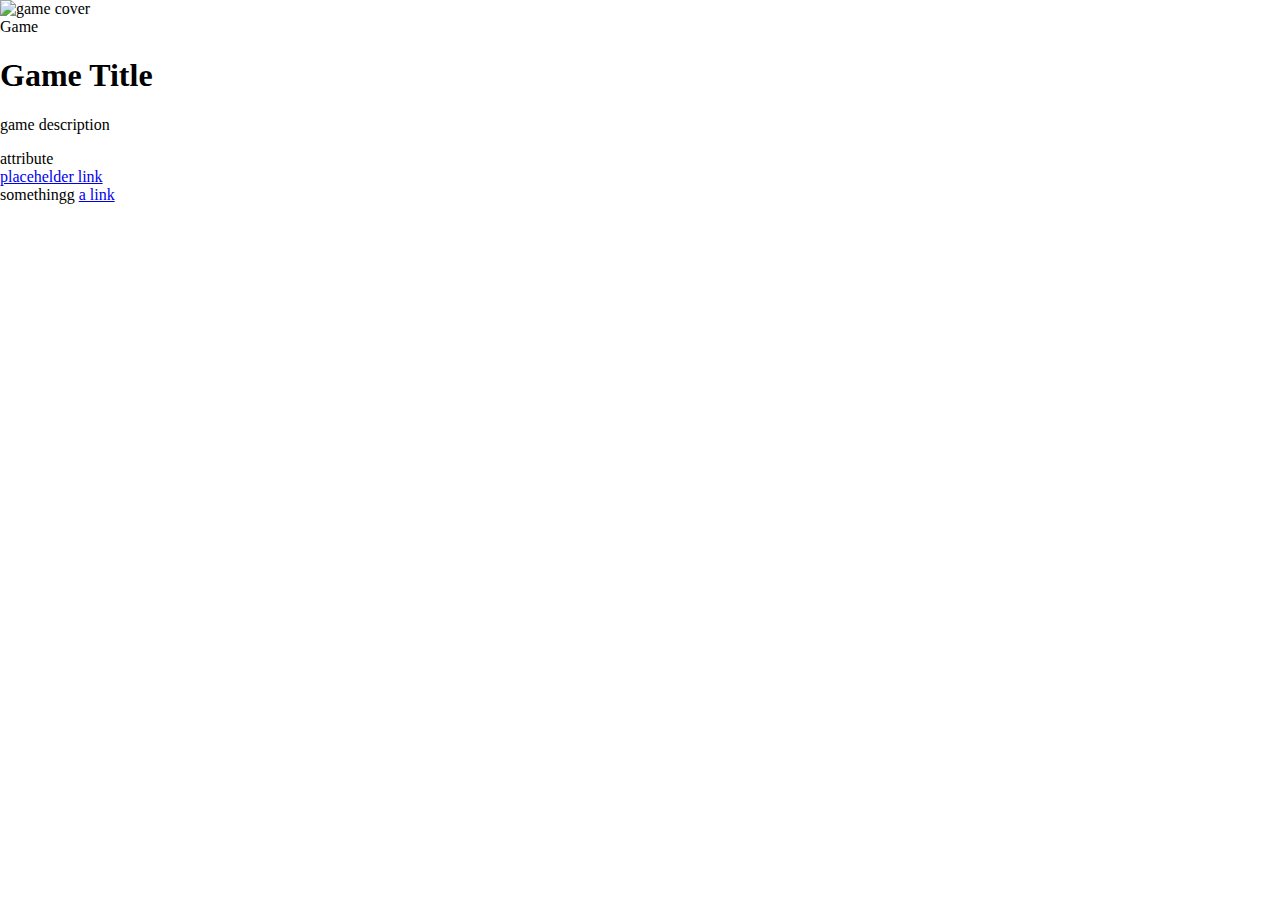
==== details.html @ 75552e0a "Update details.html" ====
<!DOCTYPE html>
<html>
  <head>
    <meta charset="utf-8">
    <meta name="viewport" content="width=device-width, initial-scale=1">
    <title>Game Details</title>
    <!-- Fonts -->
    <link href="https://fonts.googleapis.com/css?family=Roboto:300,400,500" rel="stylesheet">
    <!-- CSS -->
    <link href="style.css" rel="stylesheet">
    <meta name="robots" content="noindex,follow" />

  </head>

  <body>
    <main class="container">

     
        <img data-image="game cover" class="active" src="placegolder" alt="game cover">
      </div>


      <!-- Right Column -->
      <div class="right-column">

        <!-- Game Description -->
        <div class="game-description">
          <span>Game</span>
          <h1>Game Title</h1>
          <p>game description</p>
        </div>

        <!-- game Configuration -->
        <div class="game-configuration">

          <!-- some attribute -->
          <div class="attribute">
            <span>attribute</span>

          </div>


            <a href="#">placehelder link</a>
          </div>
        </div>

        <!-- Game Pricing -->
        <div class="game-price">
          <span>somethingg</span>
          <a href="#" class="boom-btn">a link</a>
        </div>
      </div>
    </main>

    <!-- Scripts -->
    <script src="https://cdnjs.cloudflare.com/ajax/libs/jquery/3.1.1/jquery.min.js" charset="utf-8"></script>
    <script src="script.js" charset="utf-8"></script>
  </body>
</html>
---- style.css ----
/* master styler */
body {
    font-family:cursive;
    margin: 0px;
}

.container {
    display: grid;
    grid-template-columns: 1fr;
}

/* nav styles */
.nav-wrapper {
    display: flex;
    justify-content: space-between;
    padding: 38px;
}

.left-side {
    display: flex;

}

.nav-wrapper > .left-side > div {
    margin-right: 20px;
    font-size: 0.9em;
    text-transform: uppercase;

}

.nav-link-wrapper {
    height: 22px;
    border-bottom: 1px solid transparent;
    transition: border-bottom 0.5s;
}

.active-nav-link {
    border-bottom: 1px solid black;
}

.active-nav-link a {
    color: black !important;
}

.nav-link-wrapper a {
    color: #8a8a8a;
    text-decoration: none;
    transition: color .5s;

}

.nav-link-wrapper:hover {
    border-bottom: 1px solid black;


}

.nav-link-wrapper a:hover {
    color: black;

}



/* portfolio stytles */

.portfolio-items-wrapper {
    display:grid;
    grid-template-columns: 1fr 1fr 1fr;

}

.portfolio-item-wrapper {
    position: relative;

}

.portfolio-img-background {
    height: 350px;
    width: 100%;
    background-size: cover;
    background-position: center;
    background-repeat: no-repeat;
}

.img-text-wrapper {
    position: absolute;
    top: 0;
    display: flex;
    flex-direction: column;
    justify-content: center;
    height: 100%;
    text-align: center;
    padding-left: 100px;
    padding-right: 100px;
}
.img-text-wrapper .subtitle {
    transition: 1s;
    color: transparent;
    

}

.img-darken {
    transition: 1s;
    filter: brightness(10%);
}

.img-text-wrapper:hover .subtitle {
    font-weight: 600;
    color: lightseagreen;
}





.logo-wrapper img {
    width:5%;
    margin-bottom: 20px;
    
}
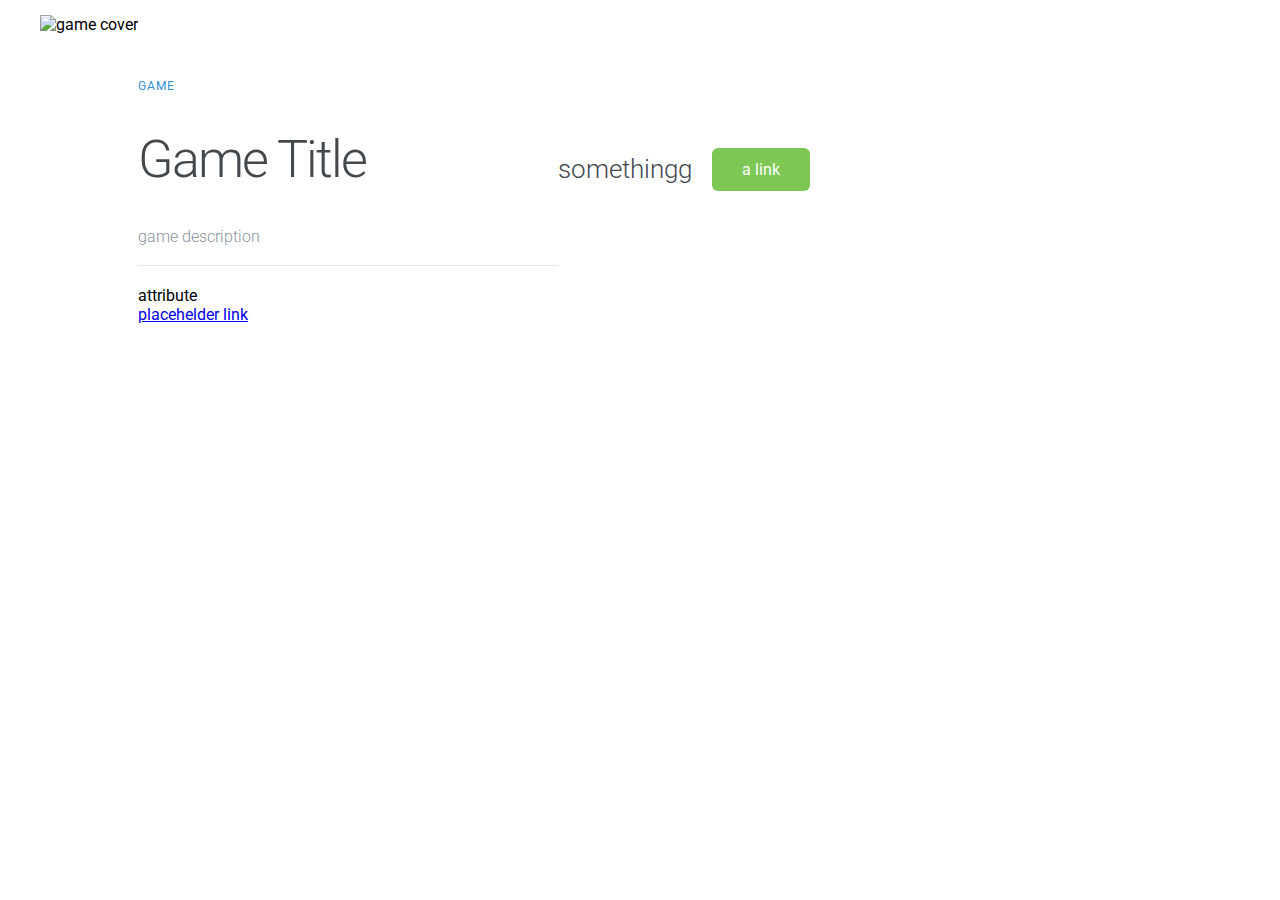
==== commit ebe63a61: "Update details.html" ====
--- a/details.html
+++ b/details.html
@@ -7,7 +7,7 @@
     <!-- Fonts -->
     <link href="https://fonts.googleapis.com/css?family=Roboto:300,400,500" rel="stylesheet">
     <!-- CSS -->
-    <link href="style.css" rel="stylesheet">
+    <link href="deets.css" rel="stylesheet">
     <meta name="robots" content="noindex,follow" />
 
   </head>
--- a/deets.css
+++ b/deets.css
@@ -0,0 +1,133 @@
+/* Basic Styling */
+html, body {
+    height: 100%;
+    width: 100%;
+    margin: 0;
+    font-family: 'Roboto', sans-serif;
+  }
+  
+  .container {
+    max-width: 1200px;
+    margin: 0 auto;
+    padding: 15px;
+    display: flex;
+  }
+  
+  /* Columns */
+  .left-column {
+    width: 65%;
+    position: relative;
+  }
+  
+  .right-column {
+    width: 35%;
+    margin-top: 60px;
+  }
+  
+  
+  /* Left Column */
+  .left-column img {
+    width: 100%;
+    position: absolute;
+    left: 0;
+    top: 0;
+    opacity: 0;
+    transition: all 0.3s ease;
+  }
+  
+  .left-column img.active {
+    opacity: 1;
+  }
+  
+  
+  /* Right Column */
+  
+  /* game Description */
+  .game-description {
+    border-bottom: 1px solid #E1E8EE;
+    margin-bottom: 20px;
+  }
+  .game-description span {
+    font-size: 12px;
+    color: #358ED7;
+    letter-spacing: 1px;
+    text-transform: uppercase;
+    text-decoration: none;
+  }
+  .game-description h1 {
+    font-weight: 300;
+    font-size: 52px;
+    color: #43484D;
+    letter-spacing: -2px;
+  }
+  .game-description p {
+    font-size: 16px;
+    font-weight: 300;
+    color: #86939E;
+    line-height: 24px;
+  }
+  
+  /* game Configuration */
+  .game-attribute span,
+  
+
+  /* game attribute */
+  .game-attribute {
+    margin-bottom: 30px;
+  }
+  
+ 
+  /* game Price */
+  .game-price {
+    display: flex;
+    align-items: center;
+  }
+  
+  .game-price span {
+    font-size: 26px;
+    font-weight: 300;
+    color: #43474D;
+    margin-right: 20px;
+  }
+  
+  .boom-btn {
+    display: inline-block;
+    background-color: #7DC855;
+    border-radius: 6px;
+    font-size: 16px;
+    color: #FFFFFF;
+    text-decoration: none;
+    padding: 12px 30px;
+    transition: all .5s;
+  }
+  .boom-btn:hover {
+    background-color: #64af3d;
+  }
+  
+  /* Responsive */
+  @media (max-width: 940px) {
+    .container {
+      flex-direction: column;
+      margin-top: 60px;
+    }
+  
+    .left-column,
+    .right-column {
+      width: 100%;
+    }
+  
+    .left-column img {
+      width: 300px;
+      right: 0;
+      top: -65px;
+      left: initial;
+    }
+  }
+  
+  @media (max-width: 535px) {
+    .left-column img {
+      width: 220px;
+      top: -85px;
+    }
+  }
+  